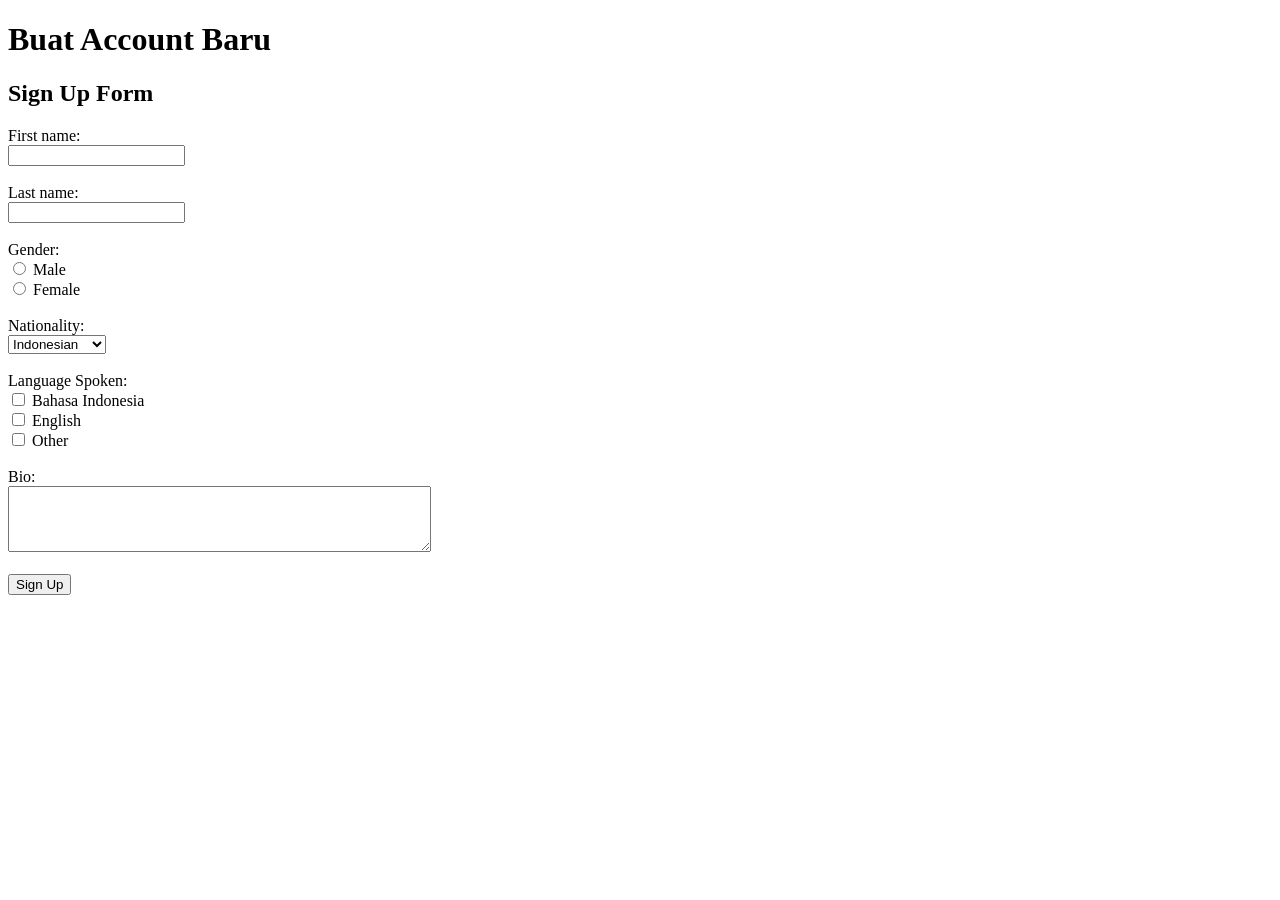
==== form.html @ d707e706 "Update form.html" ====
<!DOCTYPE html>
<html lang="id">
<head>
    <meta charset="UTF-8">
    <meta name="viewport" content="width=device-width, initial-scale=1.0">
    <title>Buat Account Baru</title>
</head>
<body>
    <h1>Buat Account Baru</h1>
    <h2>Sign Up Form</h2>
    
    <form action="welcome.html" method="get">
        <label for="first-name">First name:</label><br>
        <input type="text" id="first-name" name="first-name"><br><br>

        <label for="last-name">Last name:</label><br>
        <input type="text" id="last-name" name="last-name"><br><br>

        <label>Gender:</label><br>
        <input type="radio" id="male" name="gender" value="Male">
        <label for="male">Male</label><br>
        <input type="radio" id="female" name="gender" value="Female">
        <label for="female">Female</label><br><br>

        <label for="nationality">Nationality:</label><br>
        <select id="nationality" name="nationality">
            <option value="Indonesian">Indonesian</option>
            <option value="Singaporean">Singaporean</option>
            <option value="Malaysian">Malaysian</option>
            <option value="Other">Other</option>
        </select><br><br>

        <label>Language Spoken:</label><br>
        <input type="checkbox" id="bahasa" name="language" value="Bahasa Indonesia">
        <label for="bahasa">Bahasa Indonesia</label><br>
        <input type="checkbox" id="english" name="language" value="English">
        <label for="english">English</label><br>
        <input type="checkbox" id="other-language" name="language" value="Other">
        <label for="other-language">Other</label><br><br>

        <label for="bio">Bio:</label><br>
        <textarea id="bio" name="bio" rows="4" cols="50"></textarea><br><br>

        <input type="submit" value="Sign Up">
    </form>
</body>
</html>
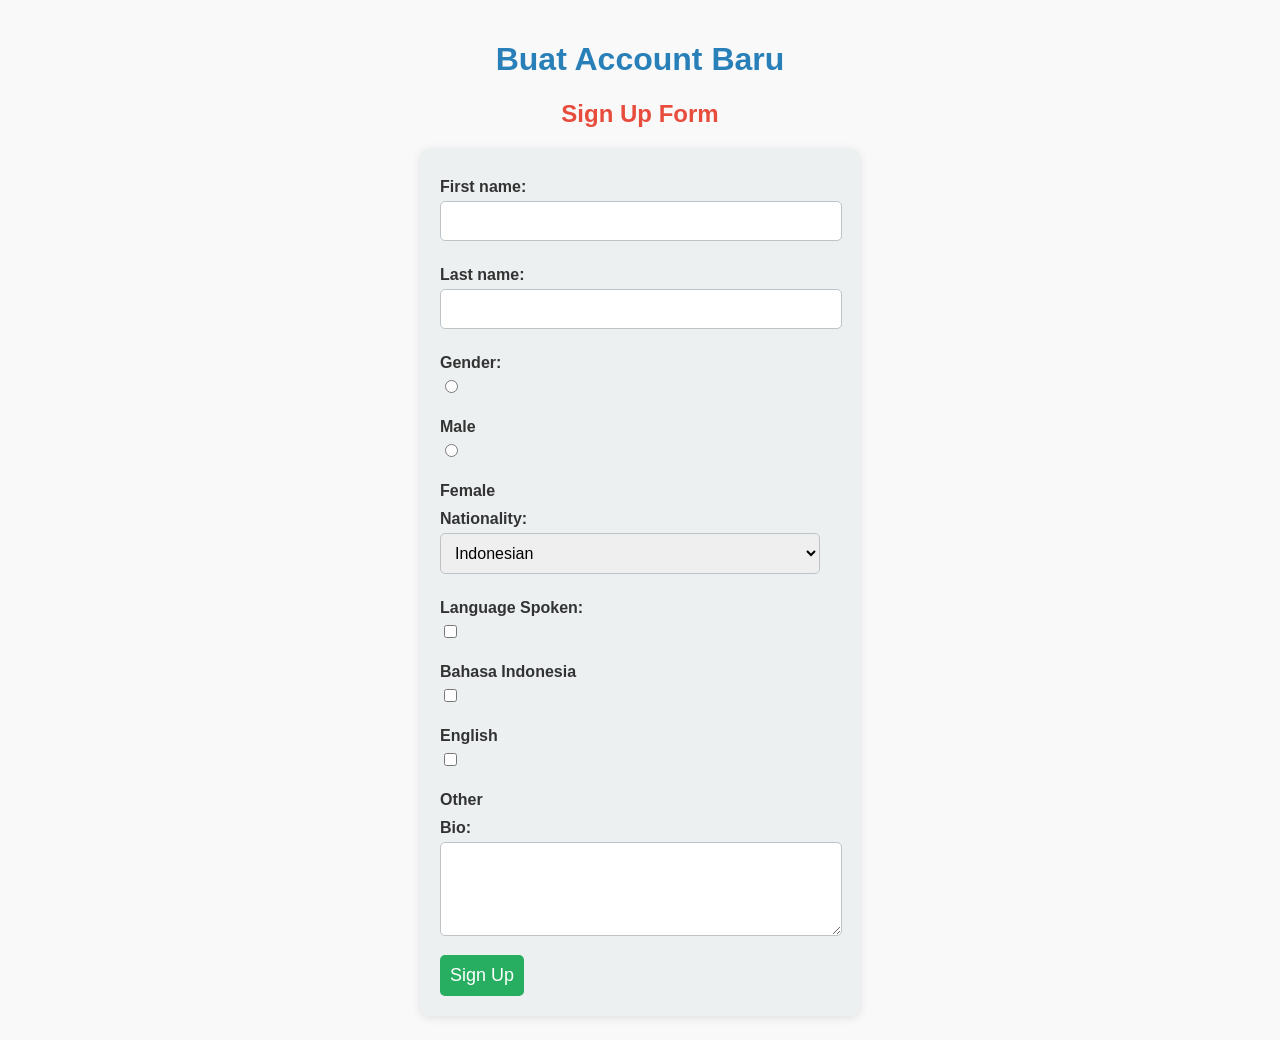
==== commit 4f568900: "iis" ====
--- a/form.html
+++ b/form.html
@@ -4,42 +4,110 @@
     <meta charset="UTF-8">
     <meta name="viewport" content="width=device-width, initial-scale=1.0">
     <title>Buat Account Baru</title>
+    <style>
+        body {
+            font-family: Arial, sans-serif;
+            background-color: #f9f9f9; /* Light background */
+            color: #333; /* Dark text color */
+            margin: 0;
+            padding: 20px;
+        }
+
+        h1 {
+            color: #2980b9; /* Blue */
+            text-align: center;
+        }
+
+        h2 {
+            color: #e74c3c; /* Red */
+            text-align: center;
+        }
+
+        form {
+            background-color: #ecf0f1; /* Light grey background for form */
+            padding: 20px;
+            border-radius: 10px;
+            box-shadow: 0 2px 10px rgba(0, 0, 0, 0.1); /* Subtle shadow */
+            max-width: 400px; /* Limit form width */
+            margin: auto; /* Center the form */
+        }
+
+        label {
+            display: block;
+            margin: 10px 0 5px;
+            font-weight: bold;
+        }
+
+        input[type="text"],
+        input[type="radio"],
+        input[type="checkbox"],
+        select,
+        textarea {
+            width: calc(100% - 20px); /* Full width minus padding */
+            padding: 10px;
+            margin-bottom: 15px;
+            border: 1px solid #bdc3c7; /* Light border */
+            border-radius: 5px; /* Rounded corners */
+            font-size: 16px;
+        }
+
+        input[type="submit"] {
+            background-color: #27ae60; /* Green button */
+            color: white;
+            border: none;
+            padding: 10px;
+            font-size: 18px;
+            border-radius: 5px;
+            cursor: pointer;
+            transition: background-color 0.3s;
+        }
+
+        input[type="submit"]:hover {
+            background-color: #219150; /* Darker green on hover */
+        }
+
+        /* Style checkboxes and radio buttons */
+        input[type="radio"], input[type="checkbox"] {
+            width: auto; /* Auto width for checkboxes */
+            margin-right: 10px;
+        }
+    </style>
 </head>
 <body>
     <h1>Buat Account Baru</h1>
     <h2>Sign Up Form</h2>
     
     <form action="welcome.html" method="get">
-        <label for="first-name">First name:</label><br>
-        <input type="text" id="first-name" name="first-name"><br><br>
+        <label for="first-name">First name:</label>
+        <input type="text" id="first-name" name="first-name">
 
-        <label for="last-name">Last name:</label><br>
-        <input type="text" id="last-name" name="last-name"><br><br>
+        <label for="last-name">Last name:</label>
+        <input type="text" id="last-name" name="last-name">
 
-        <label>Gender:</label><br>
+        <label>Gender:</label>
         <input type="radio" id="male" name="gender" value="Male">
-        <label for="male">Male</label><br>
+        <label for="male">Male</label>
         <input type="radio" id="female" name="gender" value="Female">
-        <label for="female">Female</label><br><br>
+        <label for="female">Female</label>
 
-        <label for="nationality">Nationality:</label><br>
+        <label for="nationality">Nationality:</label>
         <select id="nationality" name="nationality">
             <option value="Indonesian">Indonesian</option>
             <option value="Singaporean">Singaporean</option>
             <option value="Malaysian">Malaysian</option>
             <option value="Other">Other</option>
-        </select><br><br>
+        </select>
 
-        <label>Language Spoken:</label><br>
+        <label>Language Spoken:</label>
         <input type="checkbox" id="bahasa" name="language" value="Bahasa Indonesia">
-        <label for="bahasa">Bahasa Indonesia</label><br>
+        <label for="bahasa">Bahasa Indonesia</label>
         <input type="checkbox" id="english" name="language" value="English">
-        <label for="english">English</label><br>
+        <label for="english">English</label>
         <input type="checkbox" id="other-language" name="language" value="Other">
-        <label for="other-language">Other</label><br><br>
+        <label for="other-language">Other</label>
 
-        <label for="bio">Bio:</label><br>
-        <textarea id="bio" name="bio" rows="4" cols="50"></textarea><br><br>
+        <label for="bio">Bio:</label>
+        <textarea id="bio" name="bio" rows="4" cols="50"></textarea>
 
         <input type="submit" value="Sign Up">
     </form>
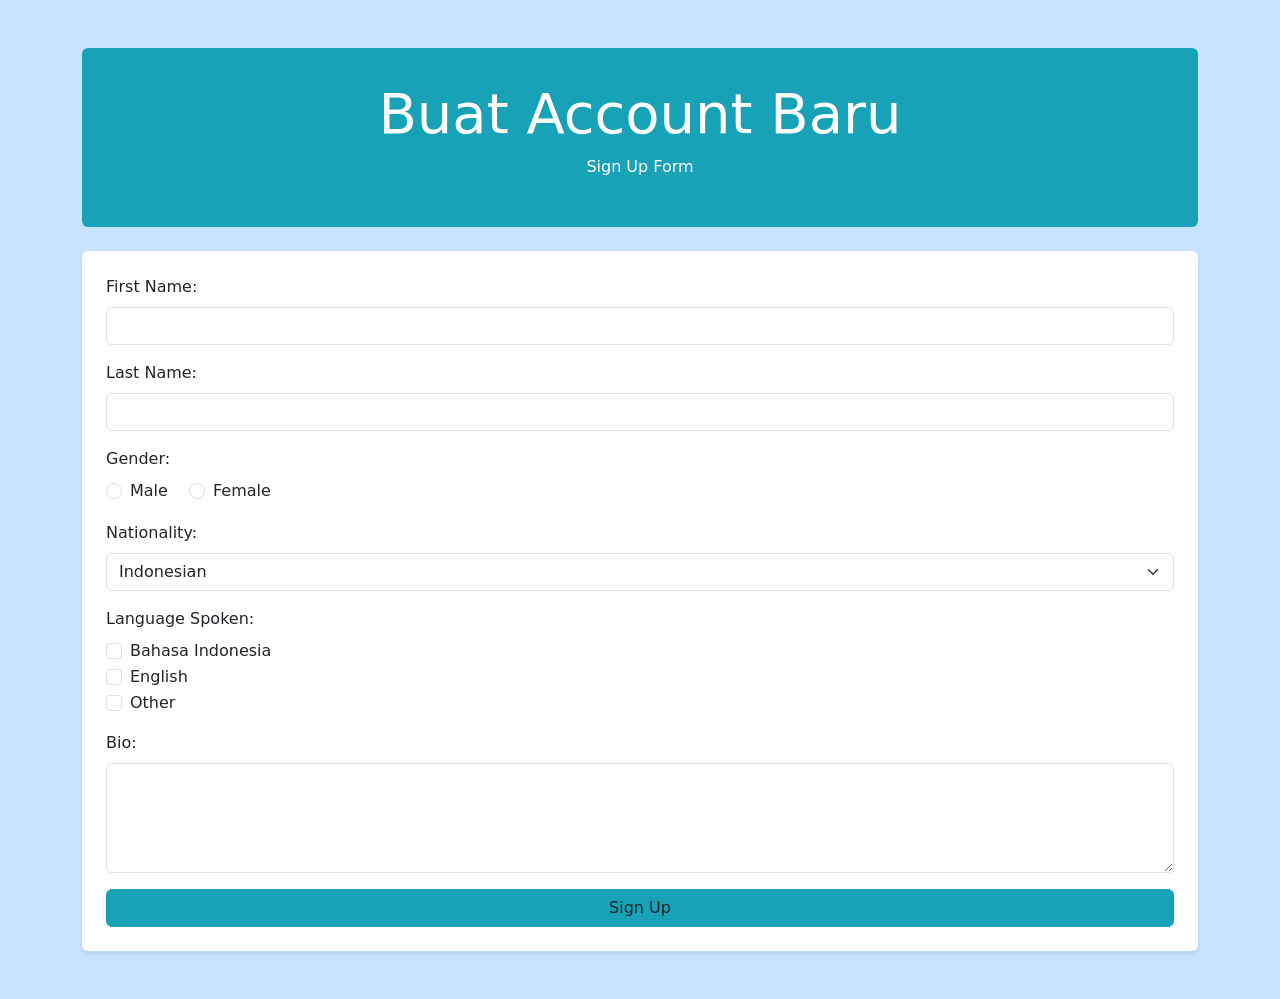
==== commit 847e4e1e: "bootstrap" ====
--- a/form.html
+++ b/form.html
@@ -4,112 +4,93 @@
     <meta charset="UTF-8">
     <meta name="viewport" content="width=device-width, initial-scale=1.0">
     <title>Buat Account Baru</title>
+    <!-- Link Bootstrap CSS -->
+    <link href="https://cdn.jsdelivr.net/npm/bootstrap@5.3.0/dist/css/bootstrap.min.css" rel="stylesheet">
     <style>
         body {
-            font-family: Arial, sans-serif;
-            background-color: #f9f9f9; /* Light background */
-            color: #333; /* Dark text color */
-            margin: 0;
-            padding: 20px;
+            background-color: #c6e3ff;
         }
-
-        h1 {
-            color: #2980b9; /* Blue */
-            text-align: center;
+        .form-header {
+            background: linear-gradient(45deg, #17a2b8, #17a2b8);
+            color: rgb(255, 255, 255);
+            padding: 2rem;
         }
-
-        h2 {
-            color: #e74c3c; /* Red */
-            text-align: center;
+        .btn-custom {
+            background-color: #17a2b8;
+            border-color: #17a2b8;
         }
-
-        form {
-            background-color: #ecf0f1; /* Light grey background for form */
-            padding: 20px;
-            border-radius: 10px;
-            box-shadow: 0 2px 10px rgba(0, 0, 0, 0.1); /* Subtle shadow */
-            max-width: 400px; /* Limit form width */
-            margin: auto; /* Center the form */
-        }
-
-        label {
-            display: block;
-            margin: 10px 0 5px;
-            font-weight: bold;
-        }
-
-        input[type="text"],
-        input[type="radio"],
-        input[type="checkbox"],
-        select,
-        textarea {
-            width: calc(100% - 20px); /* Full width minus padding */
-            padding: 10px;
-            margin-bottom: 15px;
-            border: 1px solid #bdc3c7; /* Light border */
-            border-radius: 5px; /* Rounded corners */
-            font-size: 16px;
-        }
-
-        input[type="submit"] {
-            background-color: #27ae60; /* Green button */
-            color: white;
-            border: none;
-            padding: 10px;
-            font-size: 18px;
-            border-radius: 5px;
-            cursor: pointer;
-            transition: background-color 0.3s;
-        }
-
-        input[type="submit"]:hover {
-            background-color: #219150; /* Darker green on hover */
-        }
-
-        /* Style checkboxes and radio buttons */
-        input[type="radio"], input[type="checkbox"] {
-            width: auto; /* Auto width for checkboxes */
-            margin-right: 10px;
+        .btn-custom:hover {
+            background-color: #138496;
+            border-color: #117a8b;
         }
     </style>
 </head>
 <body>
-    <h1>Buat Account Baru</h1>
-    <h2>Sign Up Form</h2>
-    
-    <form action="welcome.html" method="get">
-        <label for="first-name">First name:</label>
-        <input type="text" id="first-name" name="first-name">
+    <div class="container my-5">
+        <div class="form-header text-center mb-4 rounded">
+            <h1 class="display-4">Buat Account Baru</h1>
+            <p>Sign Up Form</p>
+        </div>
+        
+        <form action="welcome.html" method="get" class="bg-white p-4 rounded shadow-sm">
+            <div class="mb-3">
+                <label for="first-name" class="form-label">First Name:</label>
+                <input type="text" id="first-name" name="first-name" class="form-control">
+            </div>
 
-        <label for="last-name">Last name:</label>
-        <input type="text" id="last-name" name="last-name">
+            <div class="mb-3">
+                <label for="last-name" class="form-label">Last Name:</label>
+                <input type="text" id="last-name" name="last-name" class="form-control">
+            </div>
 
-        <label>Gender:</label>
-        <input type="radio" id="male" name="gender" value="Male">
-        <label for="male">Male</label>
-        <input type="radio" id="female" name="gender" value="Female">
-        <label for="female">Female</label>
+            <div class="mb-3">
+                <label class="form-label">Gender:</label><br>
+                <div class="form-check form-check-inline">
+                    <input type="radio" id="male" name="gender" value="Male" class="form-check-input">
+                    <label for="male" class="form-check-label">Male</label>
+                </div>
+                <div class="form-check form-check-inline">
+                    <input type="radio" id="female" name="gender" value="Female" class="form-check-input">
+                    <label for="female" class="form-check-label">Female</label>
+                </div>
+            </div>
 
-        <label for="nationality">Nationality:</label>
-        <select id="nationality" name="nationality">
-            <option value="Indonesian">Indonesian</option>
-            <option value="Singaporean">Singaporean</option>
-            <option value="Malaysian">Malaysian</option>
-            <option value="Other">Other</option>
-        </select>
+            <div class="mb-3">
+                <label for="nationality" class="form-label">Nationality:</label>
+                <select id="nationality" name="nationality" class="form-select">
+                    <option value="Indonesian">Indonesian</option>
+                    <option value="Singaporean">Singaporean</option>
+                    <option value="Malaysian">Malaysian</option>
+                    <option value="Other">Other</option>
+                </select>
+            </div>
 
-        <label>Language Spoken:</label>
-        <input type="checkbox" id="bahasa" name="language" value="Bahasa Indonesia">
-        <label for="bahasa">Bahasa Indonesia</label>
-        <input type="checkbox" id="english" name="language" value="English">
-        <label for="english">English</label>
-        <input type="checkbox" id="other-language" name="language" value="Other">
-        <label for="other-language">Other</label>
+            <div class="mb-3">
+                <label class="form-label">Language Spoken:</label><br>
+                <div class="form-check">
+                    <input type="checkbox" id="bahasa" name="language" value="Bahasa Indonesia" class="form-check-input">
+                    <label for="bahasa" class="form-check-label">Bahasa Indonesia</label>
+                </div>
+                <div class="form-check">
+                    <input type="checkbox" id="english" name="language" value="English" class="form-check-input">
+                    <label for="english" class="form-check-label">English</label>
+                </div>
+                <div class="form-check">
+                    <input type="checkbox" id="other-language" name="language" value="Other" class="form-check-input">
+                    <label for="other-language" class="form-check-label">Other</label>
+                </div>
+            </div>
 
-        <label for="bio">Bio:</label>
-        <textarea id="bio" name="bio" rows="4" cols="50"></textarea>
+            <div class="mb-3">
+                <label for="bio" class="form-label">Bio:</label>
+                <textarea id="bio" name="bio" rows="4" class="form-control"></textarea>
+            </div>
 
-        <input type="submit" value="Sign Up">
-    </form>
+            <button type="submit" class="btn btn-custom w-100">Sign Up</button>
+        </form>
+    </div>
+
+    <!-- Link Bootstrap JS -->
+    <script src="https://cdn.jsdelivr.net/npm/bootstrap@5.3.0/dist/js/bootstrap.bundle.min.js"></script>
 </body>
-</html>
+</html>
